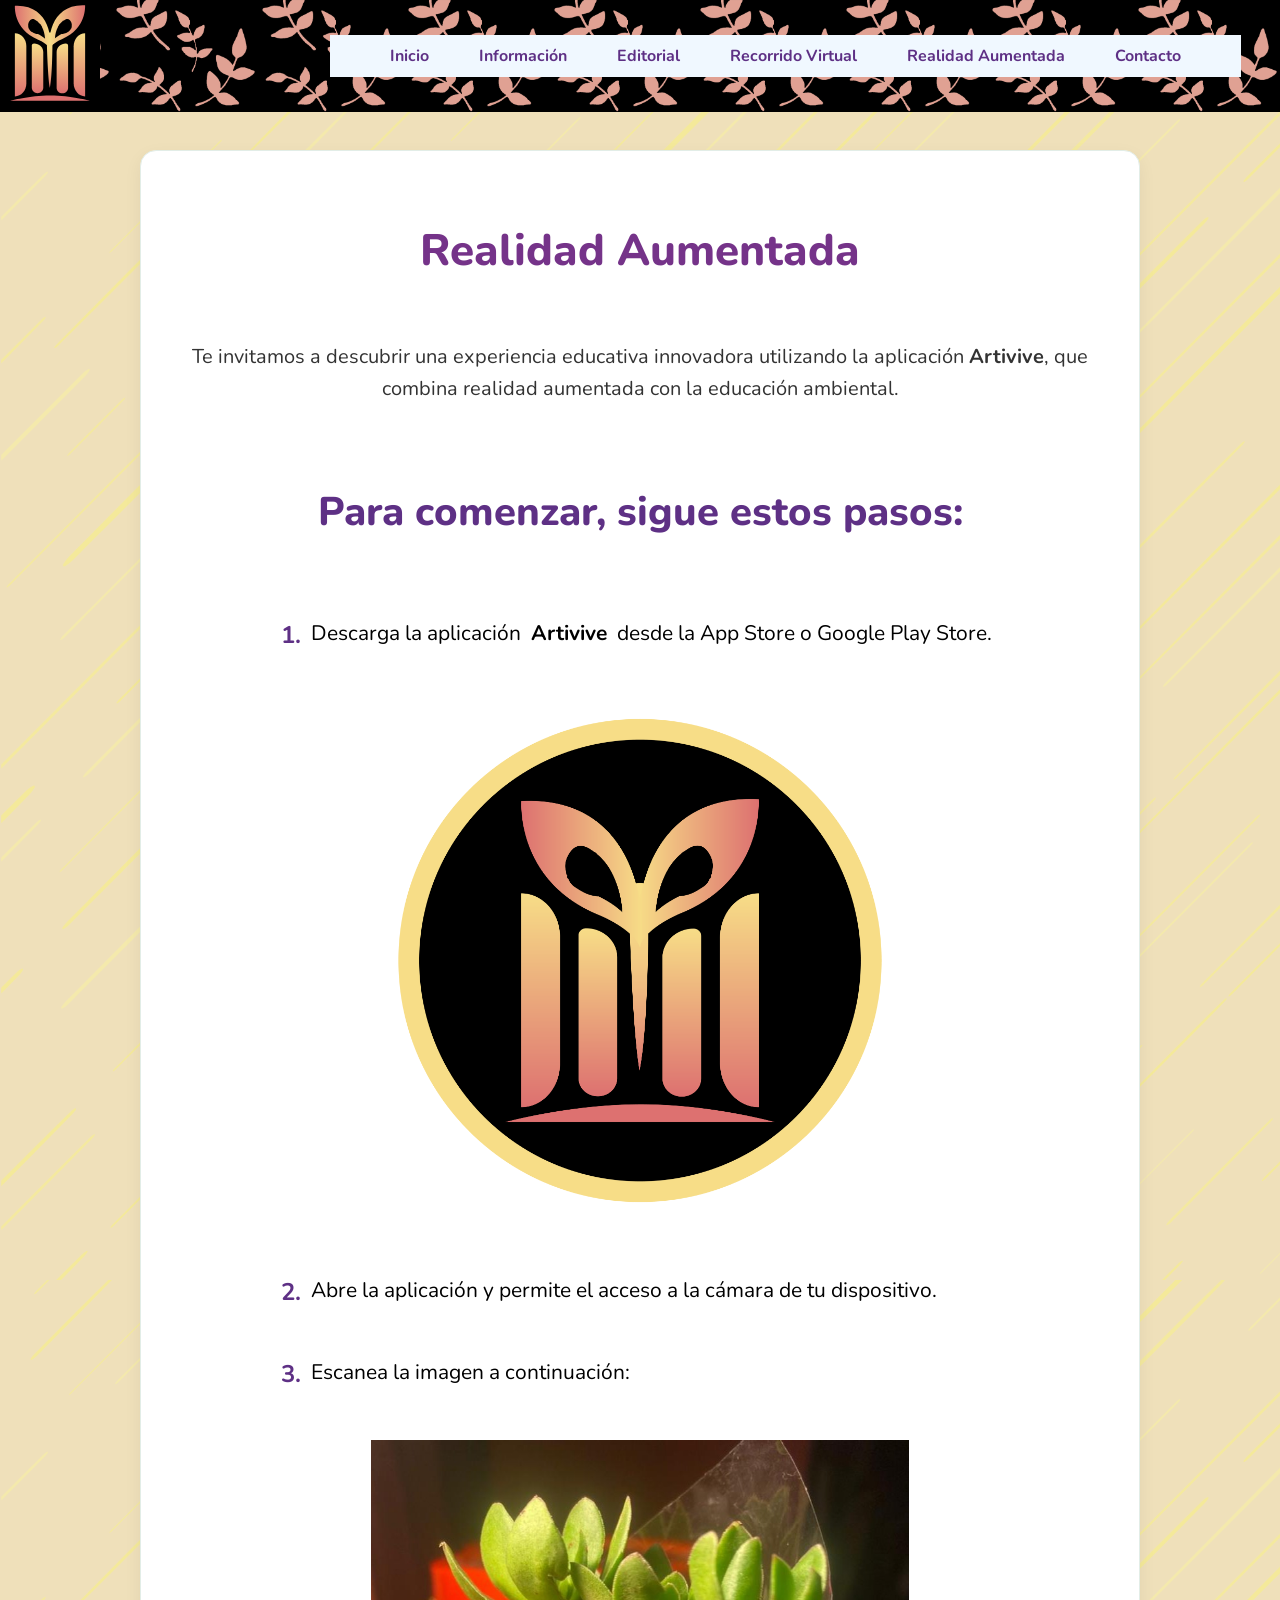
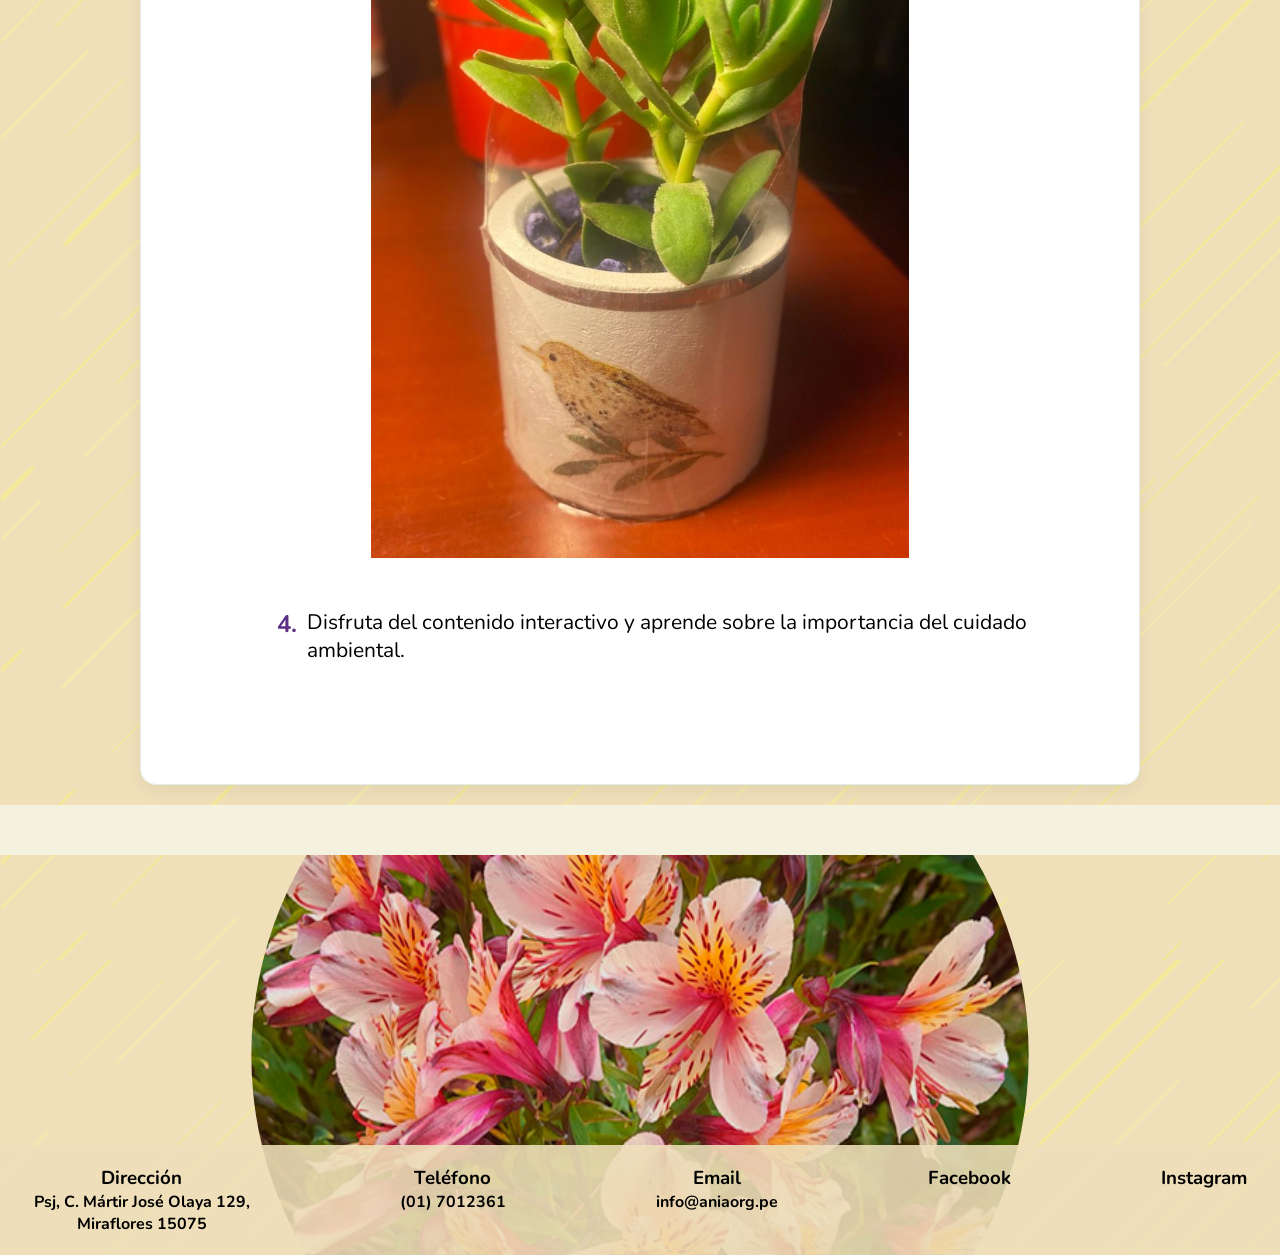
==== augmented-reality.html @ 38f5721c "Cambio Nª2 General" ====
<!DOCTYPE html>
<html lang="en">
<head>
    <meta charset="UTF-8">
    <meta name="viewport" content="width=device-width, initial-scale=1.0">
    <link rel="preconnect" href="https://fonts.googleapis.com">
    <link rel="preconnect" href="https://fonts.gstatic.com" crossorigin>
    <link href="https://fonts.googleapis.com/css2?family=Nunito:ital,wght@0,200..1000;1,200..1000&display=swap" rel="stylesheet">
    <link rel="stylesheet" href="home.css">
    <link rel="stylesheet" href="virtual-tour.css">
    <link rel="stylesheet" href="augmented.css">
    <script src="https://kit.fontawesome.com/19a7530794.js" crossorigin="anonymous"></script>
    <title>Código Verde - Educación Activa</title>
</head>
<body>
    <header>
        <div class="logo__container">
            <img src="img/Logo.svg" alt="Website Logo" class="nav__logo">
        </div>
        <nav class="nav">
            <ul class="nav__items">
                <li class="nav__item"><a href="index.html">Inicio</a></li>
                <li class="nav__item"><a href="information.html">Información</a></li>
                <li class="nav__item"><a href="editorial.html">Editorial</a></li>
                <li class="nav__item"><a href="virtual-tour.html">Recorrido Virtual</a></li>
                <li class="nav__item"><a href="augmented-reality.html">Realidad Aumentada</a></li>
                <li class="nav__item"><a href="contact.html">Contacto</a></li>
            </ul>
        </nav>
    </header>

    <main>
        <section class="virtual">
            <div class="info__content">
                <h1 class="achievements__title virtual__title">Realidad Aumentada</h1>
                
                <p class="virtual__text virtual__text-centered">
                    Te invitamos a descubrir una experiencia educativa innovadora utilizando la aplicación <b>Artivive</b>, que combina realidad aumentada con la educación ambiental.
                </p>

                <h2 class="augmented__title">Para comenzar, sigue estos pasos:</h2>

                <div>
                    <ol class="augmented__steps">
                        <li>
                            <img src="img/steps.png" alt="" class="augmented__step">
                            <span class="augmented__number">1. </span>Descarga la aplicación <b>Artivive</b> desde la App Store o Google Play Store.
                        </li>
                        <a href="https://www.artivive.com/" class="augmented__link" target="_blank">
                            <img src="img/boton.png" alt="Virtual tour">
                        </a>
                        <li>
                            <img src="img/steps.png" alt="" class="augmented__step">
                            <span class="augmented__number">2. </span>Abre la aplicación y permite el acceso a la cámara de tu dispositivo.
                        </li>
                        <li>
                            <img src="img/steps.png" alt="" class="augmented__step">
                            <span class="augmented__number">3. </span>Escanea la imagen a continuación:
                        </li>
                        <div class="augmented__img-container">
                            <img src="img/12.jpg" alt="" class="augmented__image">
                        </div>
                        <li>
                            <img src="img/steps.png" alt="" class="augmented__step">
                            <span class="augmented__number">4. </span>Disfruta del contenido interactivo y aprende sobre la importancia del cuidado ambiental.
                        </li>
                    </ol>
                </div>
            </div>
        
        </section>
    </main>
    
    <div class="separator"></div> 

    <footer class="footer">
        <div class="footer__flower">
            <img src="img/footer_imagen.jpg" alt="">
        </div>

        <div class="footer__contact">
            <div class="footer__column">
                <i class="fa-solid fa-location-dot"></i>
                <h3>Dirección</h3>
                <p>Psj, C. Mártir José Olaya 129,</p>
                <p>Miraflores 15075</p>
            </div>
    
            <div class="footer__column">
                <i class="fa-solid fa-phone"></i>
                <h3>Teléfono</h3>
                <p>(01) 7012361</p>
            </div>
    
            <div class="footer__column">
                <i class="fa-solid fa-envelope"></i>
                <h3>Email</h3>
                <p>info@aniaorg.pe</p>
            </div>

            <div class="footer__column">
                <a href="https://www.facebook.com/share/1E9VVzcRss/">
                    <i class="fa-brands fa-square-facebook"></i>
                </a>
                <h3>Facebook</h3>
            </div>
            
            <div class="footer__column">
                <a href="https://www.instagram.com/codigo_verde_educacion_activa?igsh=ZmR3MWVxbXQ0NW90">
                    <i class="fa-brands fa-square-instagram"></i>
                </a>
                <h3>Instagram</h3>
            </div>
        </div>

        <div class="footer__social">
        </div>
    </footer>
</body>
</html>
---- home.css ----
* {
    margin: 0;
    padding: 0;
    box-sizing: border-box;
}

html {
    background-color: #efe0ba;
    background-image: url("img/fondo_03.png");
    background-size: contain;
    font-family: "Nunito", sans-serif;
}

li {
    list-style: none;
}

a {
    text-decoration: none;
    color: inherit;
}

header {
    position: fixed;
    display: flex;
    z-index: 1000;
}

main {
    padding-top: 100px;
}

.nav {
    display: flex;
    justify-content: space-between;
    align-items: center;
    background-color: #000000;
    padding: 10px 20px 10px 230px;
    background-image: url("img/Patron.png");
    background-position: 890px;
    background-size: contain;
    width: 100dvw;
}

.logo__container {
    background-color: #000000;
    width: 100px;
}

.nav__logo {
    width: 100%;
}

.nav__items {
    display: flex;
    gap: 30px;
    padding: 0 50px;
    background-color: aliceblue;
    opacity: 0.;
}

.nav__item a {
    color: #5E3085;
    font-size: 16px;
    font-weight: bold;
    padding: 10px;
    display: block;
    cursor: pointer;
}

.nav__item a:hover {
    text-decoration: underline;
}

.hero {
    display: flex;
}

.hero__container {
    display: flex;
    flex-direction: column;
    justify-content: start;
    gap: 20px;
}

.hero__container__butterfly {
    background-image: url("img/butterfly-green.png");
    background-repeat: no-repeat;
    background-position: right 100px;
    flex: 2;
    padding: 70px;
}

.info__quote {
    margin: 24px 0;
    padding: 16px 20px;
    background: #f4f1de;
    border-left: 5px solid #753389;
    font-style: italic;
    font-size: 16px;
    color: #753389;
    line-height: 1.6;
  }
  .info__quote i {
    margin-right: 8px;
  }

.hero__container__image {
    align-items: center;
    height: 100%;
    flex: 1;
    align-self: center;
}

.hero__title {
    font-size: 62px;
    font-weight: 800;
    color: #f36161;
}

.hero__description {
    font-size: 25px;
    font-weight: 500;
    color: #333;
    line-height: 1.6;
}

.hero__image {
    width: 70%;
    height: auto;
    object-fit: cover;
    border-radius: 30px;
    box-shadow: 20px 20px 0 #df7271;
}

.video {
    display: flex;
    justify-content: center;
    align-items: center;
    padding: 100px 0;
    background-image: url("img/leaf.png");
    background-repeat: no-repeat;
    background-position: right;
}

.achievements {
    display: flex;
    flex-direction: column;
    justify-content: center;
    align-items: center;
    padding: 60px 80px;
    background-color: #F4F1DE;
    background-image: url("img/butterfly-green.png");
    background-repeat: no-repeat;
    background-position: 80px 50px;
    background-blend-mode: luminosity;
}

.achievement__description {
    line-height: 1.7;
}
.achievements__container {
    display: flex;
    flex-direction: column;
    align-items: center;
    gap: 40px;
}

.achievements__list {
    display: flex;
    gap: 180px;
}

.achievements__title {
    font-size: 50px;
    font-family: "Acme", sans-serif;
    color: #5E3085;
    margin-bottom: 60px;
    text-align: center;
}

.achievements__medal {
    width: 80px;
}

.achievement {
    display: flex;
    flex-direction: column;
    align-items: center;
    gap: 15px;
    text-align: center;
    width: 300px;
}

.footer {
    display: flex;
    flex-direction: column;
    gap: 60px;
    background-position: center;
    background-size: 200px;
    text-align: center;
    font-weight: bold;
    position: absolute;
    width: 100dvw;

}

.footer__flower {
    display: flex;
    justify-content: center;
    position:relative
}

.footer__flower img { 
    width: 80%;   
    clip-path: circle(50% at 50% 50%);
    height: 400px;
}

.footer__contact {
    display: flex;
    justify-content: center;
    align-items: start;
    gap: 150px;
    position: absolute;
    width: 100dvw;
    background-color: #efe0bae1;
    bottom: 0;
    padding: 20px 0;
}

.footer__social {
    position: absolute;
}

.footer__column i {
    color: #000000;
    font-size: 34px;
    margin-bottom: 20px;

}

.footer__social i {
    font-size: 38px;
    margin: 0 10px;
    cursor: pointer;
}

.separator {
    width: 100%;
    height: 50px;
    background-color:#f4f1de ;
}
---- virtual-tour.css ----
.virtual {
    display: flex;
    flex-direction: column;
    align-items: center;
    padding: 20px;
    background-image: url("img/leaf.png");
    background-repeat: no-repeat;
    background-size: 400px;
    background-position: top right;
}

.virtual__title {
    margin-top: 50px;
    font-size: 44px;
    color: #753389;
    font-weight: 800;
    font-family: "Nunito", sans-serif;;
}

.virtual__text {
    margin-bottom: 30px;
    font-size: 20px;
    line-height: 1.6;
    max-width: 800px;
    text-align: left;
    color: #333;
    margin-bottom: 80px;
}

.virtual__link {
    cursor: pointer;
    margin-bottom: 100px;
}

.virtual__link img {
    width: 500px;
    height: auto;
    border-radius: 20px;
}

.virtual__link img:hover {
    transform: scale(0.98);
    transition: all 0.3s ease;
}

.info__content {
    max-width: 1000px;
    margin: 30px auto 0;
    background: #ffffff;
    border: 1px solid #e2ede7;
    border-radius: 16px;
    padding: 20px 50px;
    box-shadow: 0 6px 18px rgba(0, 0, 0, 0.06);
    text-align: center;
    }
---- augmented.css ----
.augmented__title {
    color: #5E3085;
    margin-bottom: 80px;
    font-size: 40px;
    font-weight: 800;
}

.augmented__steps {
    display: flex;
    flex-direction: column;
    gap: 50px;
    margin-bottom: 100px;
    text-align: left;
}

.augmented__steps li{
    display: flex;
    gap: 10px;
    font-size: 21px;
}

.augmented__step{
    width: 80px;
}

.augmented__number {
    font-size: 24px;
    font-weight: bold;
    color: #5E3085;
}

.augmented__link {
    text-align: center;
}

.augmented__link img {
    width: 500px;
    height: auto;
    border-radius: 20px;
}

.augmented__link img:hover {
    transform: scale(0.98);
    transition: transform 0.3s ease;
}

.augmented__image {
    width: 60%;
}

.augmented__img-container {
    display: flex;
    justify-content: center;
    background-image: url("/img/butterfly-green.png");
    background-repeat: no-repeat;
    background-position: 100px 50px;
}

.virtual__text-centered {
    text-align: center;
    max-width: 100%;
}
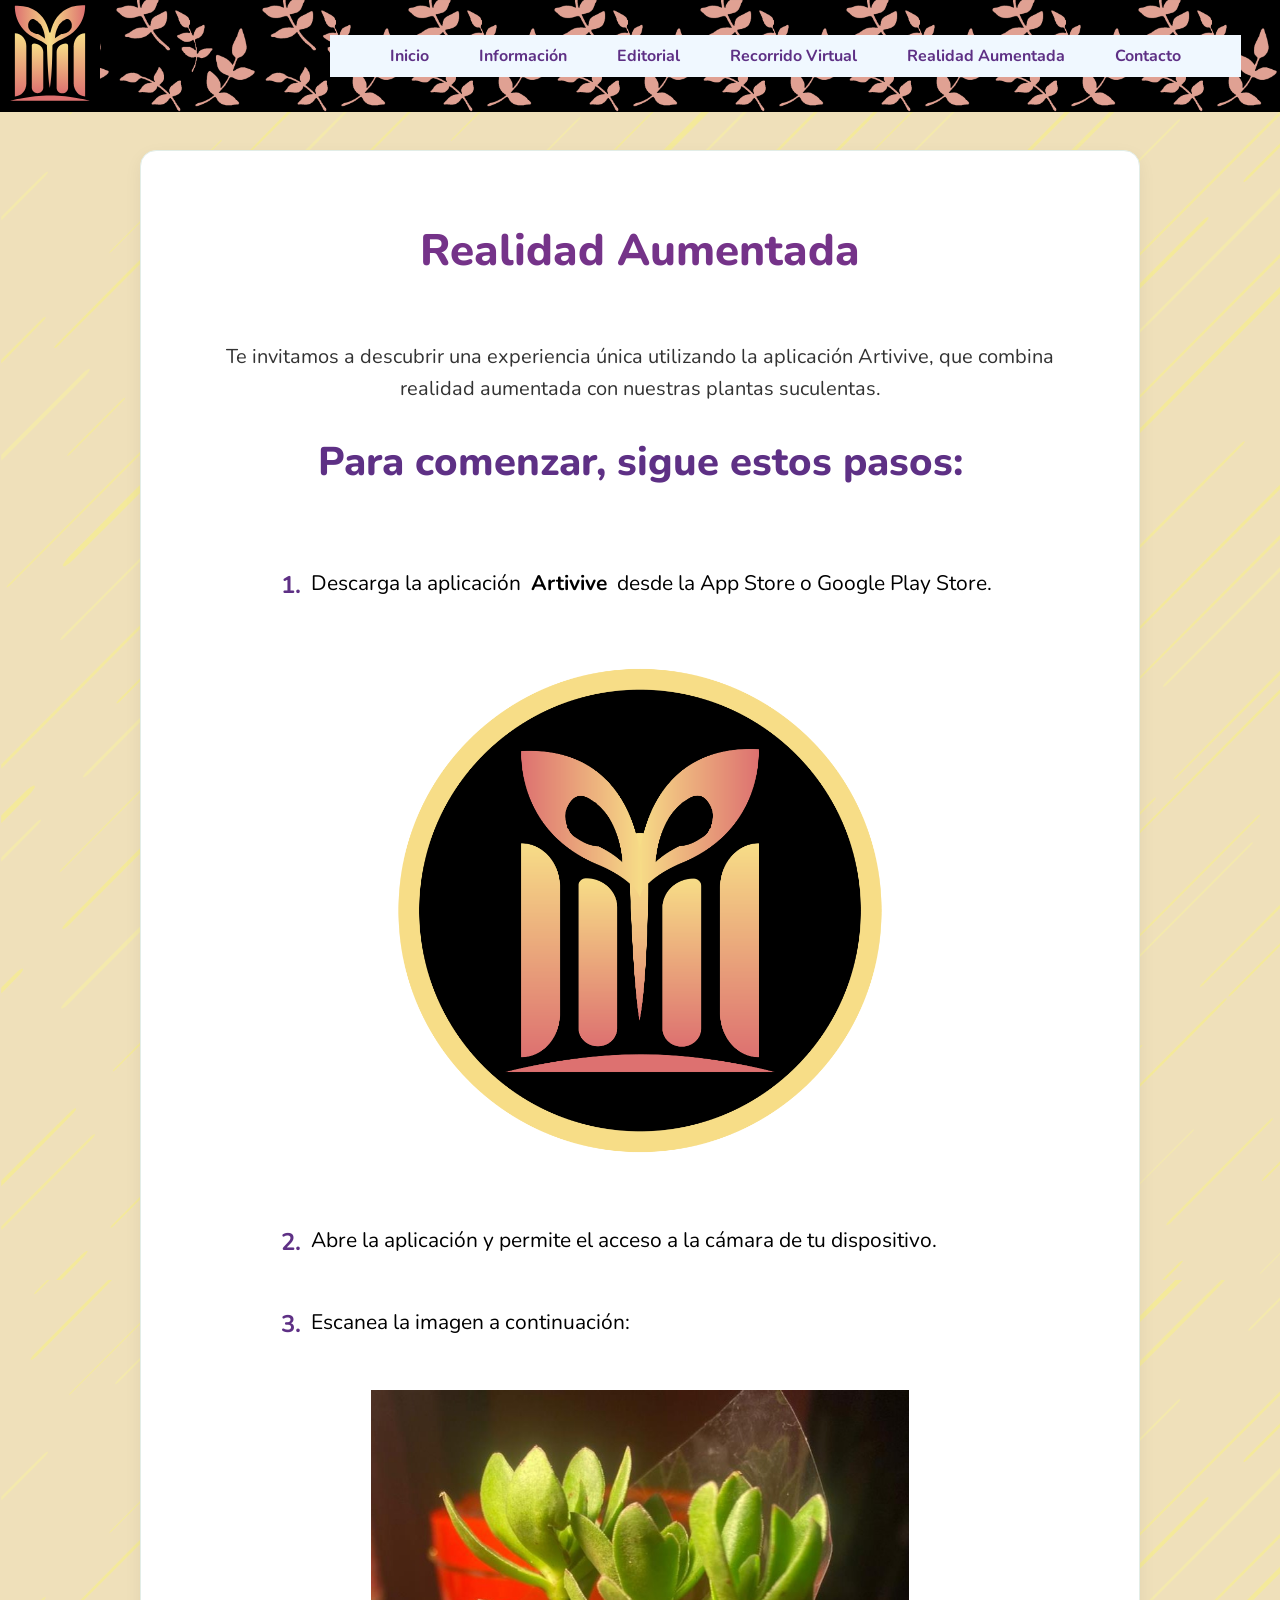
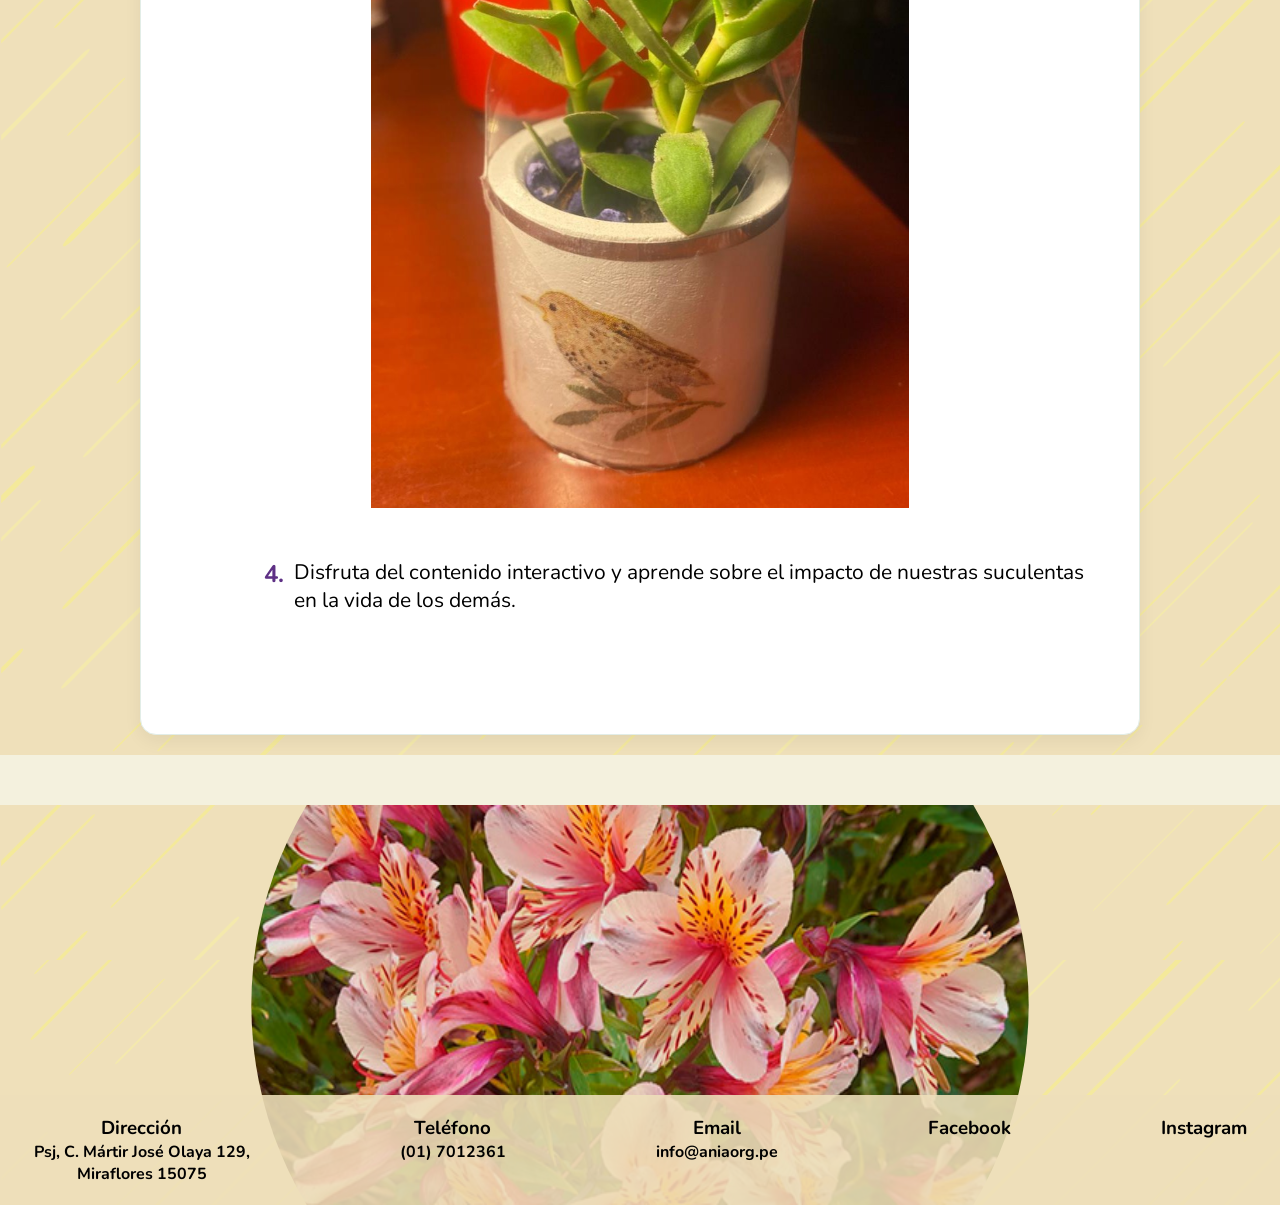
==== commit 4b16b8ad: "Cambios Nª3" ====
--- a/augmented-reality.html
+++ b/augmented-reality.html
@@ -35,7 +35,8 @@
                 <h1 class="achievements__title virtual__title">Realidad Aumentada</h1>
                 
                 <p class="virtual__text virtual__text-centered">
-                    Te invitamos a descubrir una experiencia educativa innovadora utilizando la aplicación <b>Artivive</b>, que combina realidad aumentada con la educación ambiental.
+                    Te invitamos a descubrir una experiencia única utilizando la aplicación Artivive, que combina realidad aumentada con nuestras plantas suculentas.
+
                 </p>
 
                 <h2 class="augmented__title">Para comenzar, sigue estos pasos:</h2>
@@ -62,7 +63,7 @@
                         </div>
                         <li>
                             <img src="img/steps.png" alt="" class="augmented__step">
-                            <span class="augmented__number">4. </span>Disfruta del contenido interactivo y aprende sobre la importancia del cuidado ambiental.
+                            <span class="augmented__number">4. </span>Disfruta del contenido interactivo y aprende sobre el impacto de nuestras suculentas en la vida de los demás.
                         </li>
                     </ol>
                 </div>
--- a/home.css
+++ b/home.css
@@ -97,7 +97,7 @@
     background: #f4f1de;
     border-left: 5px solid #753389;
     font-style: italic;
-    font-size: 16px;
+    font-size: 19px;
     color: #753389;
     line-height: 1.6;
   }
@@ -108,14 +108,14 @@
 .hero__container__image {
     align-items: center;
     height: 100%;
-    flex: 1;
+    flex: 1.2;
     align-self: center;
 }
 
 .hero__title {
     font-size: 62px;
     font-weight: 800;
-    color: #f36161;
+    color: #753389;
 }
 
 .hero__description {
@@ -130,7 +130,7 @@
     height: auto;
     object-fit: cover;
     border-radius: 30px;
-    box-shadow: 20px 20px 0 #df7271;
+    box-shadow: 20px 20px 0 #753389;
 }
 
 .video {
@@ -154,10 +154,12 @@
     background-repeat: no-repeat;
     background-position: 80px 50px;
     background-blend-mode: luminosity;
+    font-size: 21px;
 }
 
 .achievement__description {
     line-height: 1.7;
+    font-size: 17px;
 }
 .achievements__container {
     display: flex;
@@ -173,10 +175,10 @@
 
 .achievements__title {
     font-size: 50px;
-    font-family: "Acme", sans-serif;
-    color: #5E3085;
+    color: #753389;
     margin-bottom: 60px;
     text-align: center;
+    font-weight: 800;
 }
 
 .achievements__medal {
--- a/virtual-tour.css
+++ b/virtual-tour.css
@@ -24,7 +24,7 @@
     max-width: 800px;
     text-align: left;
     color: #333;
-    margin-bottom: 80px;
+    margin-bottom: 30px;
 }
 
 .virtual__link {
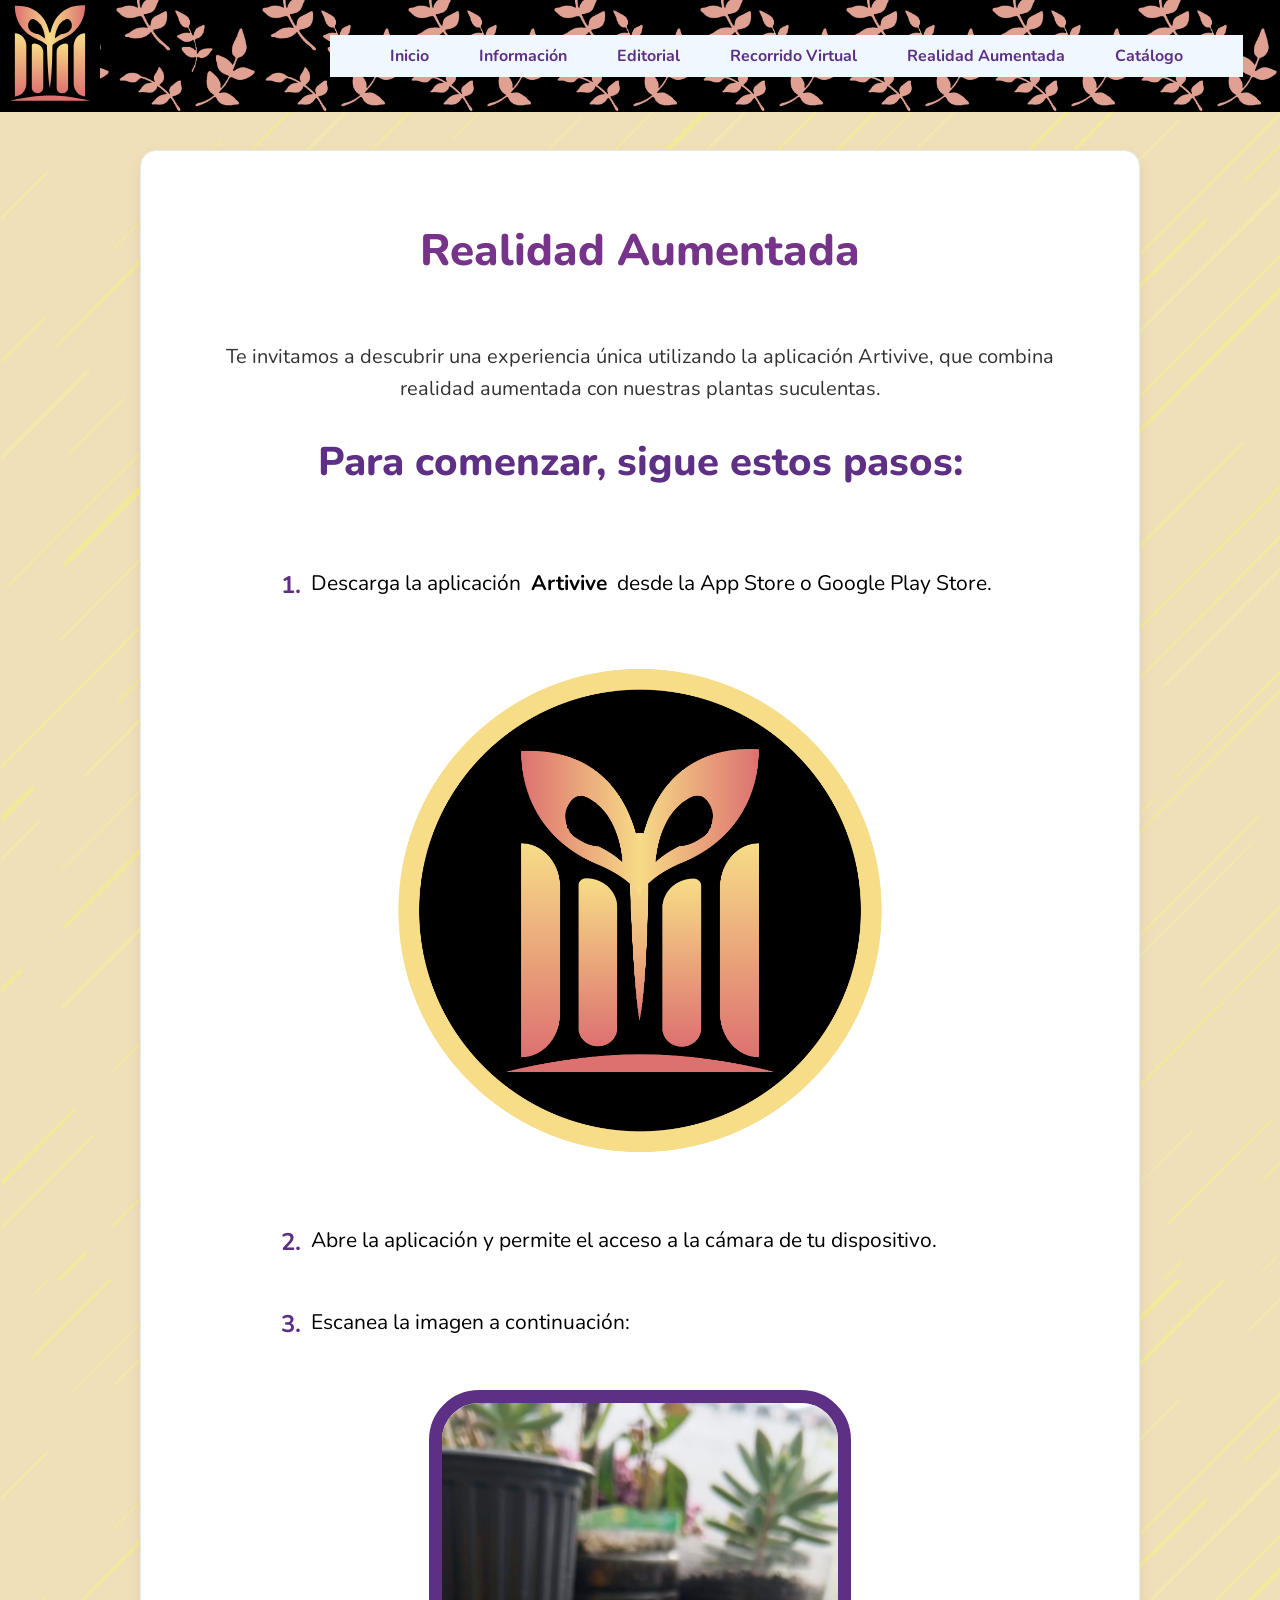
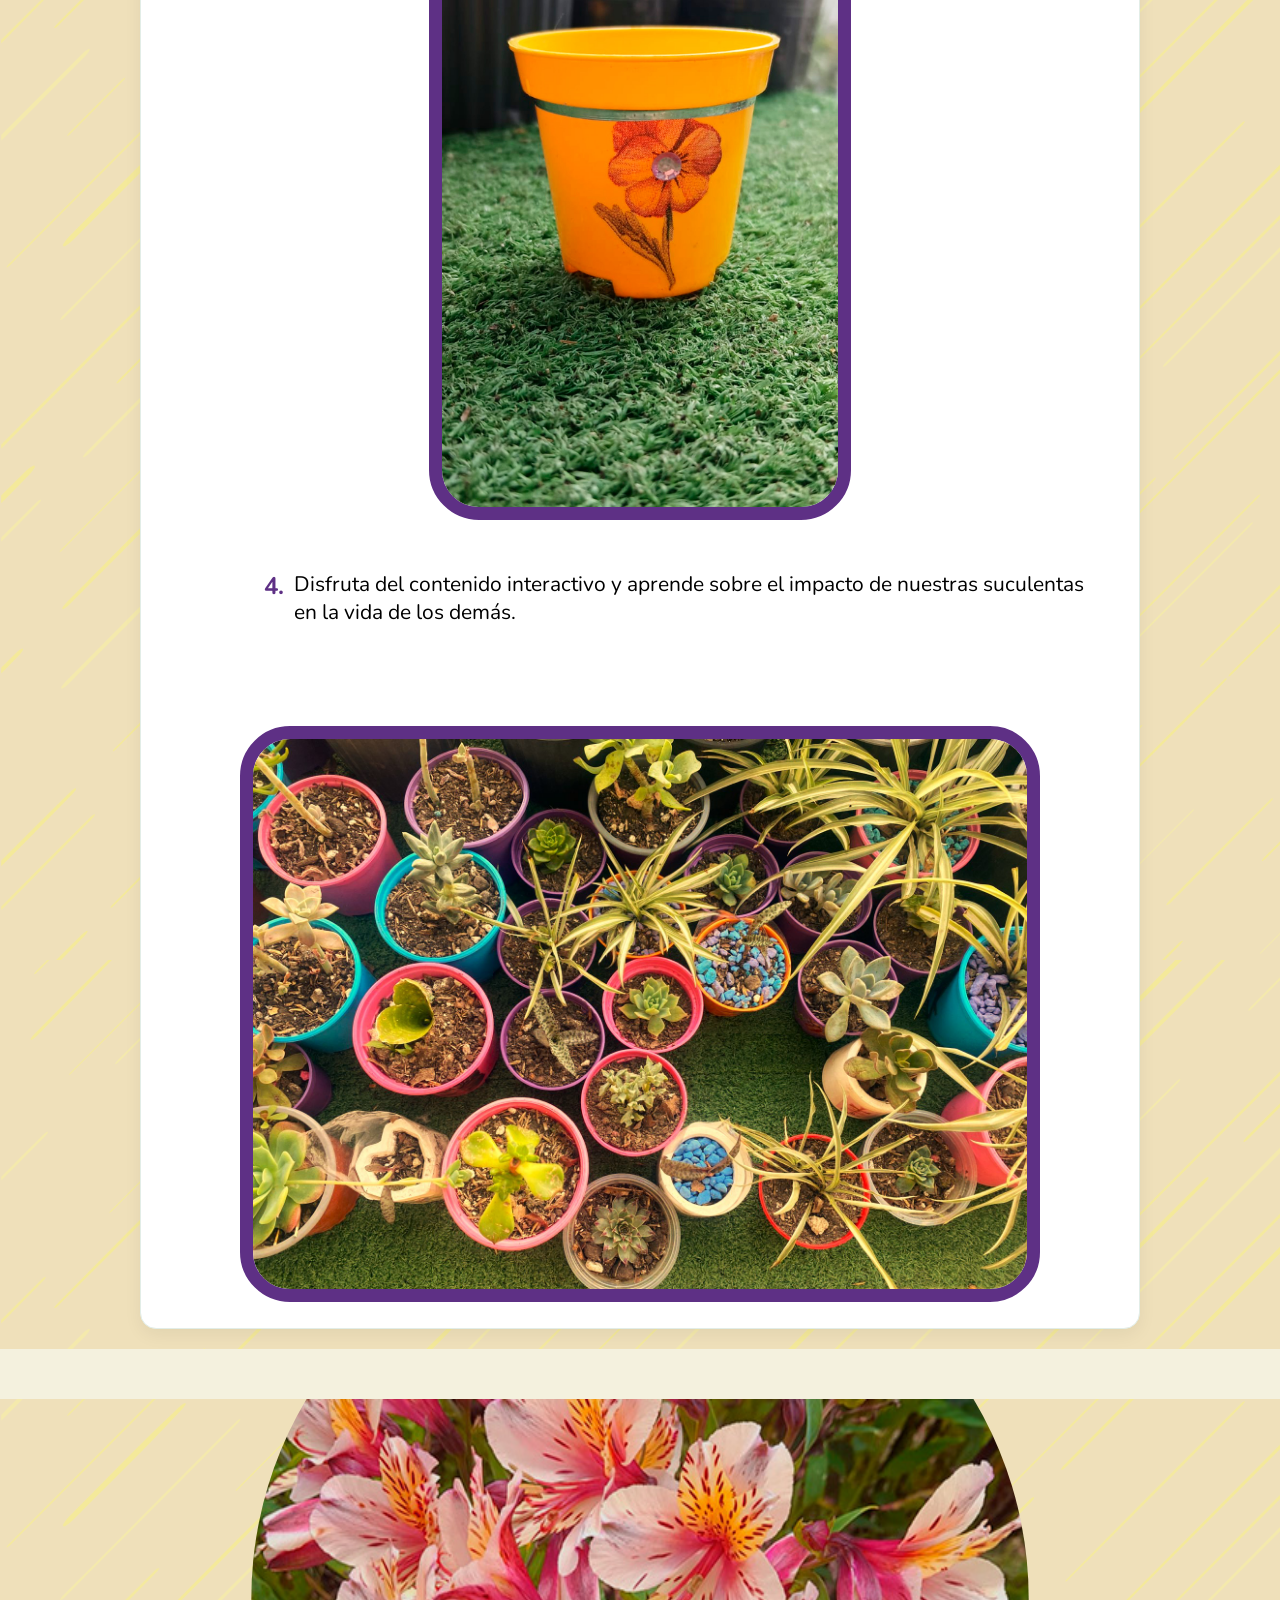
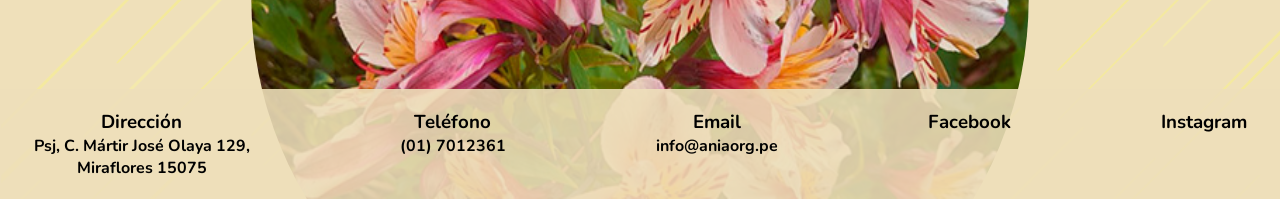
==== commit c1fe616f: "Finale" ====
--- a/augmented-reality.html
+++ b/augmented-reality.html
@@ -24,7 +24,7 @@
                 <li class="nav__item"><a href="editorial.html">Editorial</a></li>
                 <li class="nav__item"><a href="virtual-tour.html">Recorrido Virtual</a></li>
                 <li class="nav__item"><a href="augmented-reality.html">Realidad Aumentada</a></li>
-                <li class="nav__item"><a href="contact.html">Contacto</a></li>
+                <li class="nav__item"><a href="contact.html">Catálogo</a></li>
             </ul>
         </nav>
     </header>
@@ -59,13 +59,15 @@
                             <span class="augmented__number">3. </span>Escanea la imagen a continuación:
                         </li>
                         <div class="augmented__img-container">
-                            <img src="img/12.jpg" alt="" class="augmented__image">
+                            <img src="img/img_maceta.jpg" alt="" class="augmented__image">
                         </div>
                         <li>
                             <img src="img/steps.png" alt="" class="augmented__step">
                             <span class="augmented__number">4. </span>Disfruta del contenido interactivo y aprende sobre el impacto de nuestras suculentas en la vida de los demás.
+
                         </li>
                     </ol>
+                        <img src="img/suculentas.jpg" alt="" class="augmented__suculentas">
                 </div>
             </div>
         
--- a/home.css
+++ b/home.css
@@ -9,6 +9,30 @@
     background-image: url("img/fondo_03.png");
     background-size: contain;
     font-family: "Nunito", sans-serif;
+}
+
+.mobile-message {
+    display: flex;
+    height: 100dvh;
+    align-items: center;
+    justify-content: center;
+    text-align: center;
+    padding: 15px;
+    font-size: 2rem;
+}
+
+.site-wrapper {
+    display: none;
+}
+
+@media (min-width: 1025px) {
+    .mobile-message {
+        display: none;
+    }
+
+    .site-wrapper {
+        display: block;
+    }
 }
 
 li {
--- a/virtual-tour.css
+++ b/virtual-tour.css
@@ -33,7 +33,13 @@
 }
 
 .virtual__link img {
-    width: 500px;
+    width: 800px;
+    height: auto;
+    border-radius: 20px;
+}
+
+.editorial__link img {
+    width: 400px;
     height: auto;
     border-radius: 20px;
 }
--- a/augmented.css
+++ b/augmented.css
@@ -45,7 +45,9 @@
 }
 
 .augmented__image {
-    width: 60%;
+    width: 47%;
+    border-radius: 50px;
+    border: 13px solid #5E3085;
 }
 
 .augmented__img-container {
@@ -59,4 +61,11 @@
 .virtual__text-centered {
     text-align: center;
     max-width: 100%;
+}
+
+.augmented__suculentas {
+    width: 800px;
+    border-radius: 50px;
+    border: 13px solid #5E3085;
+
 }
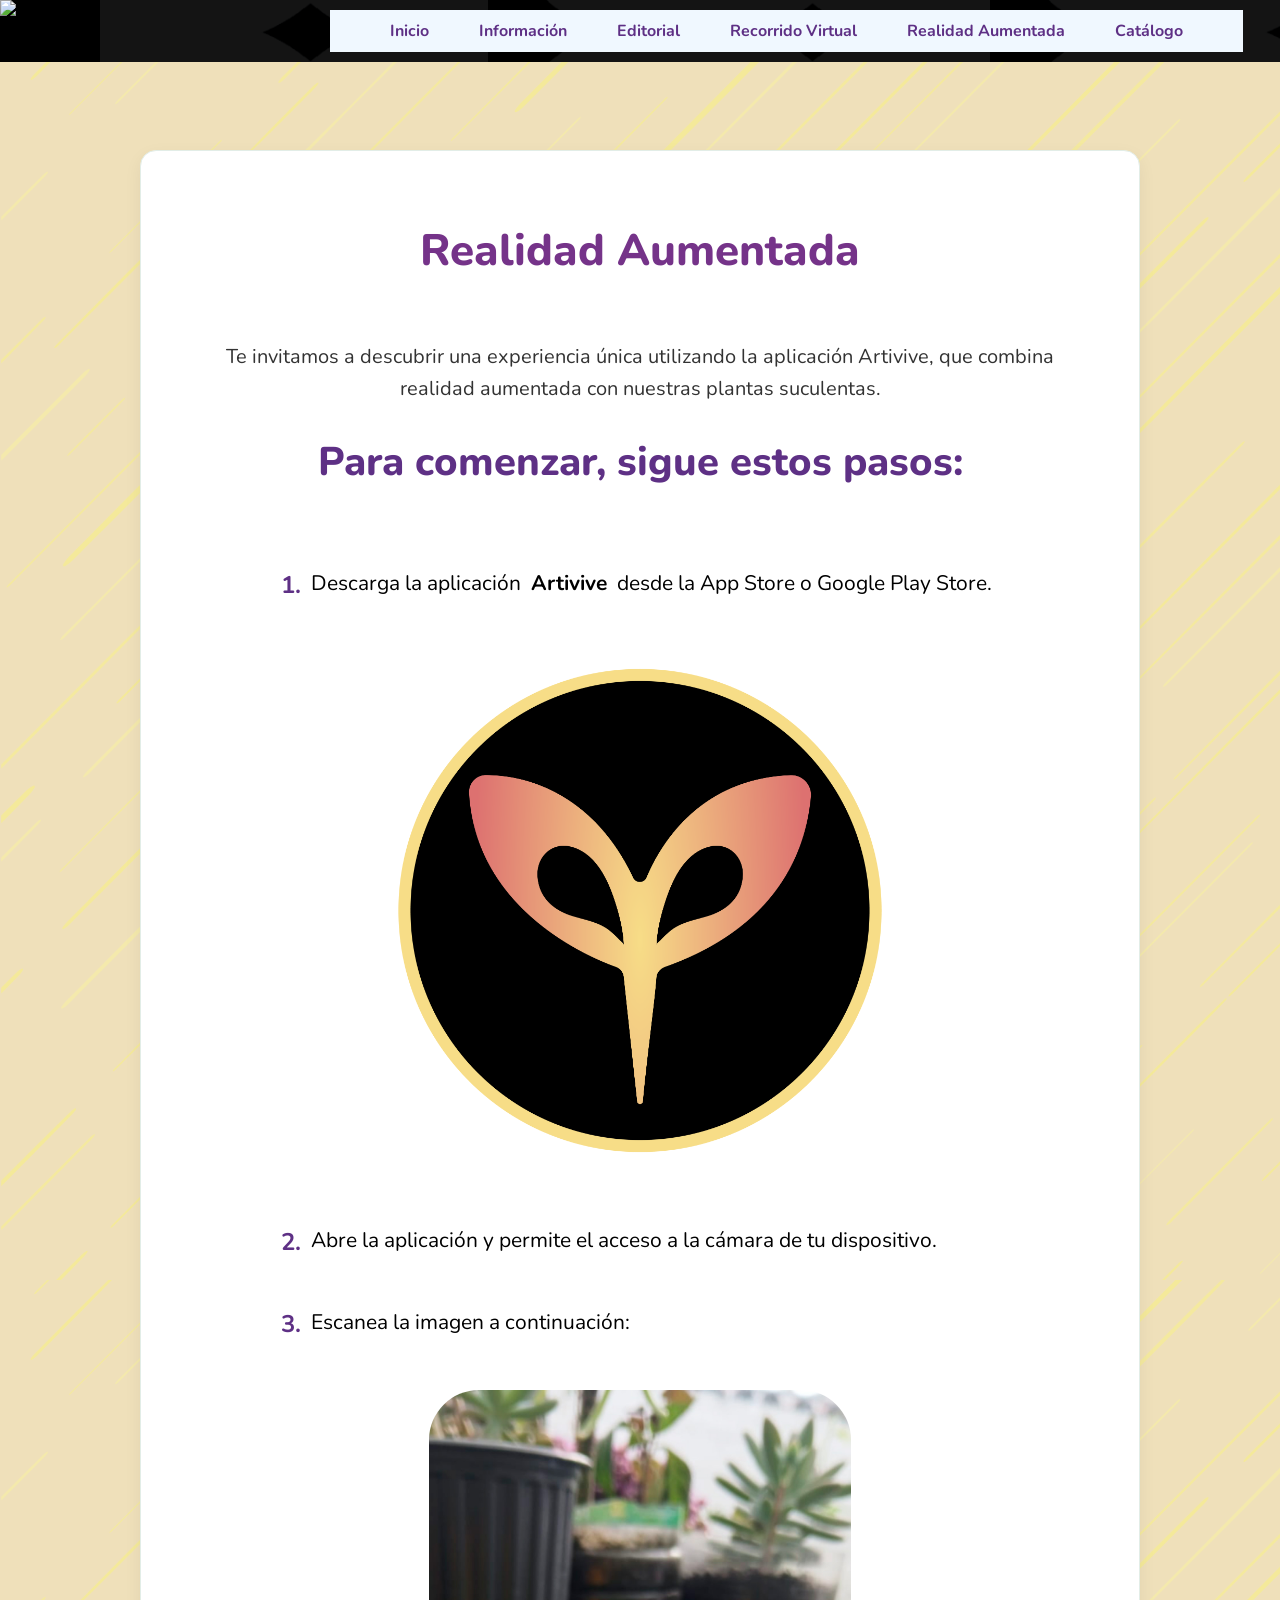
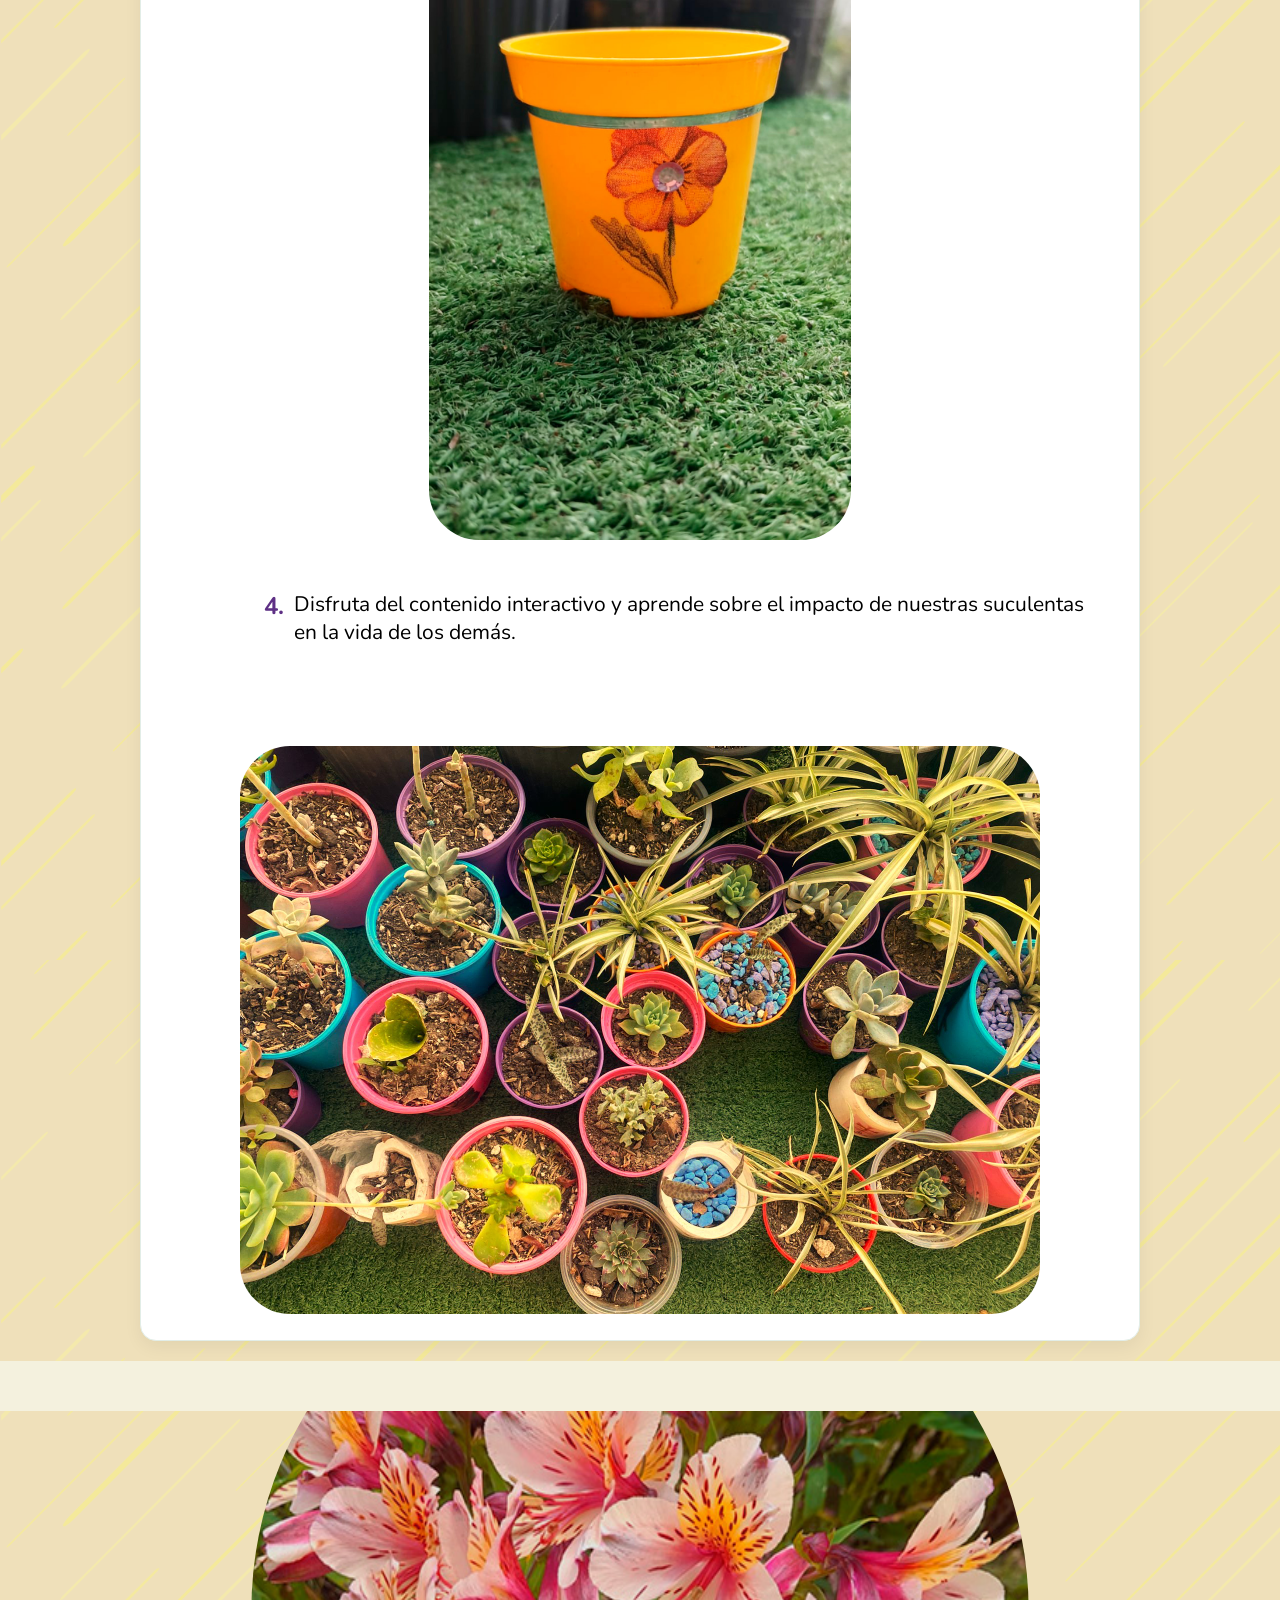
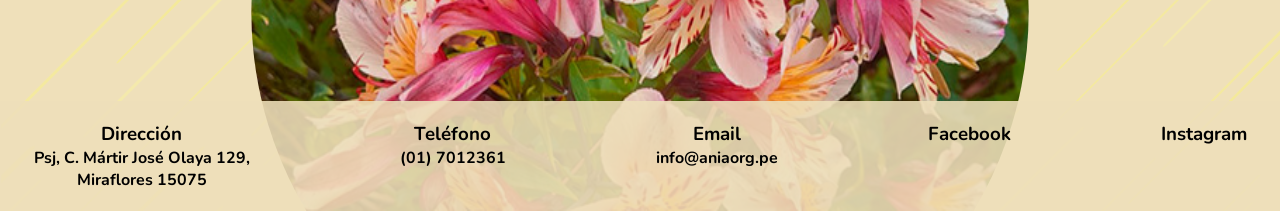
==== commit 22d2a9df: "Cambio_01_Final" ====
--- a/augmented-reality.html
+++ b/augmented-reality.html
@@ -15,7 +15,7 @@
 <body>
     <header>
         <div class="logo__container">
-            <img src="img/Logo.svg" alt="Website Logo" class="nav__logo">
+            <img src="img/logo_final.jpg" alt="Website Logo" class="nav__logo">
         </div>
         <nav class="nav">
             <ul class="nav__items">
@@ -48,7 +48,7 @@
                             <span class="augmented__number">1. </span>Descarga la aplicación <b>Artivive</b> desde la App Store o Google Play Store.
                         </li>
                         <a href="https://www.artivive.com/" class="augmented__link" target="_blank">
-                            <img src="img/boton.png" alt="Virtual tour">
+                            <img src="img/boton_final.png" alt="Virtual tour">
                         </a>
                         <li>
                             <img src="img/steps.png" alt="" class="augmented__step">
--- a/home.css
+++ b/home.css
@@ -60,7 +60,7 @@
     align-items: center;
     background-color: #000000;
     padding: 10px 20px 10px 230px;
-    background-image: url("img/Patron.png");
+    background-image: url("img/baner_final.png  ");
     background-position: 890px;
     background-size: contain;
     width: 100dvw;
--- a/augmented.css
+++ b/augmented.css
@@ -47,7 +47,7 @@
 .augmented__image {
     width: 47%;
     border-radius: 50px;
-    border: 13px solid #5E3085;
+    
 }
 
 .augmented__img-container {
@@ -66,6 +66,6 @@
 .augmented__suculentas {
     width: 800px;
     border-radius: 50px;
-    border: 13px solid #5E3085;
+    
 
 }
